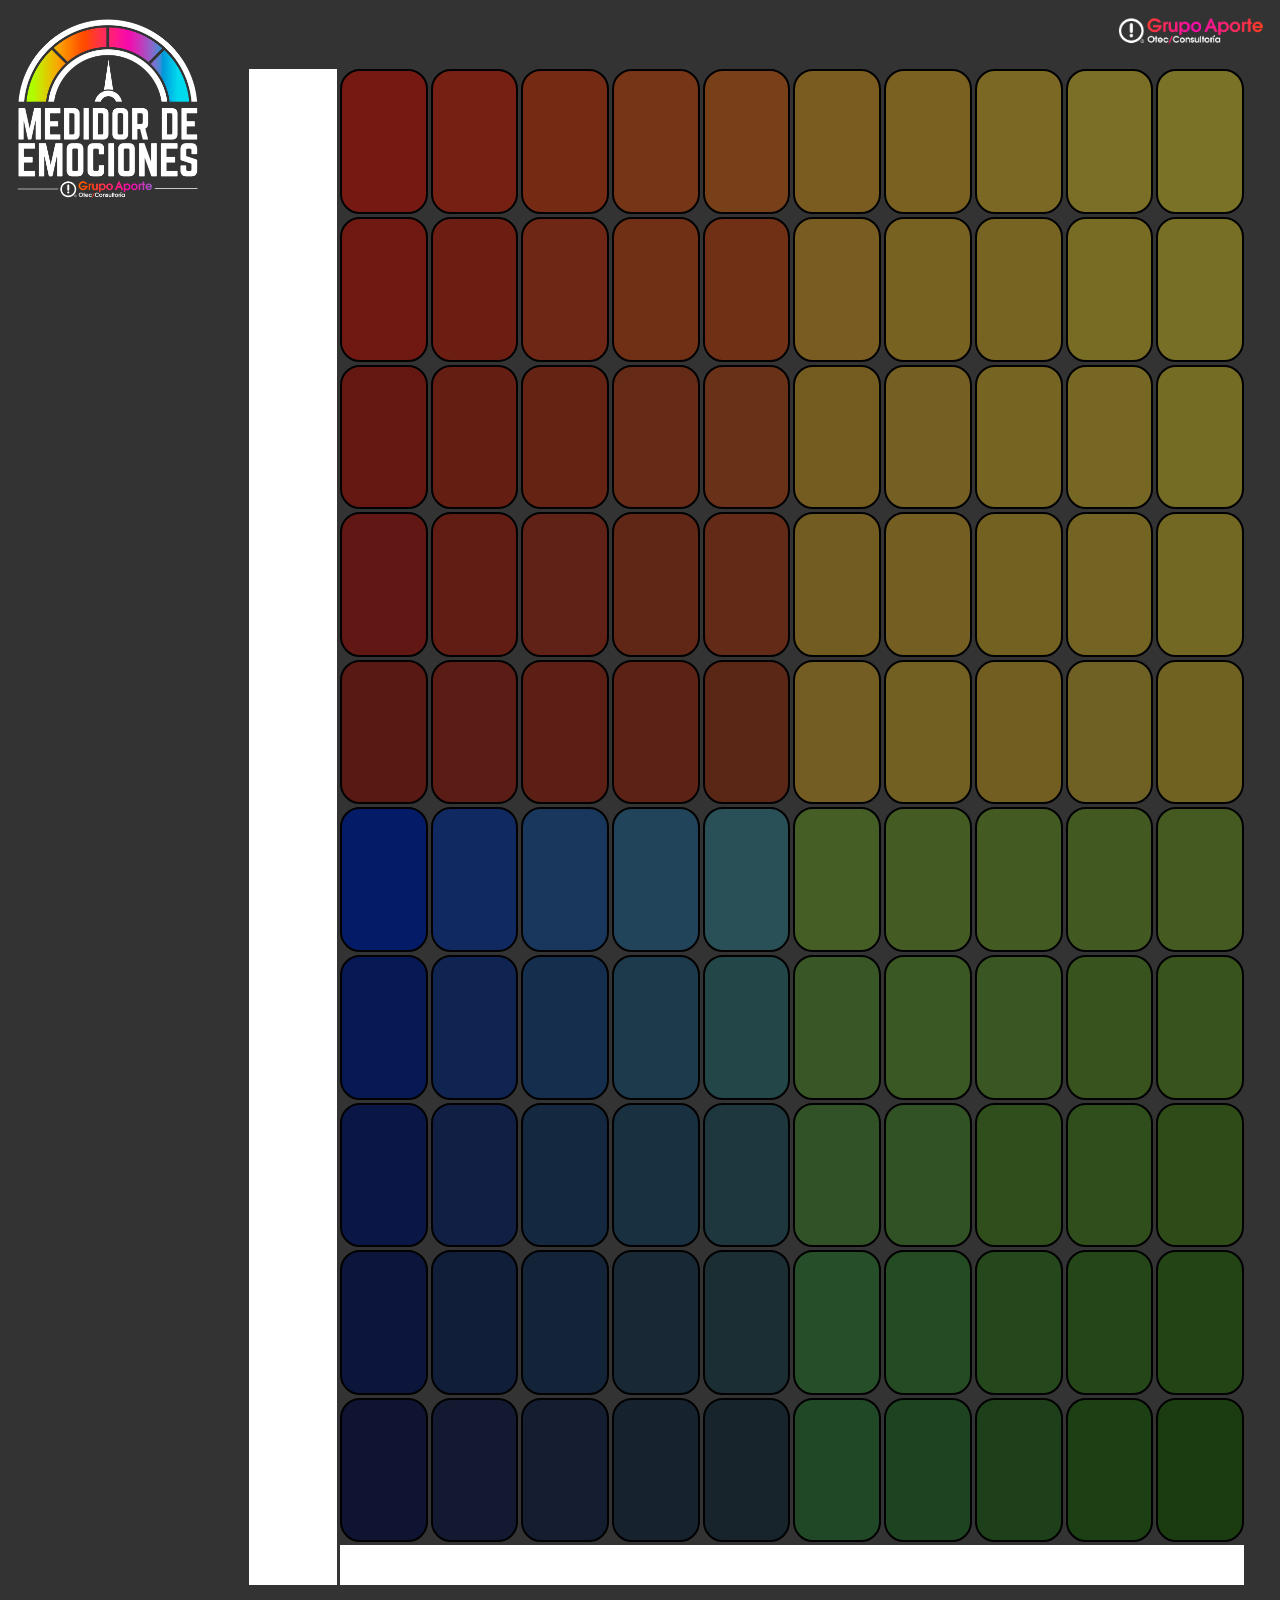
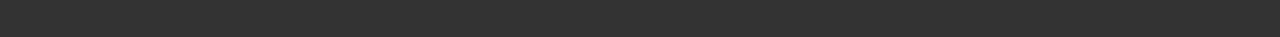
==== medicion.html @ 433599bf "Página de comienzo" ====
<!DOCTYPE html>
<html lang="es">

    <head>
        <meta charset="UTF-8">
        <meta http-equiv="X-UA-Compatible" content="IE=edge">
        <meta name="viewport" content="width=device-width, initial-scale=1.0">
        <title>Grupo Aporte - Medidor de Emociones</title>
        <link href="https://cdn.jsdelivr.net/npm/bootstrap@5.3.0-alpha1/dist/css/bootstrap.min.css" rel="stylesheet" />
        <script src="https://cdn.jsdelivr.net/npm/bootstrap@5.3.0-alpha1/dist/js/bootstrap.bundle.min.js" integrity="sha384-w76AqPfDkMBDXo30jS1Sgez6pr3x5MlQ1ZAGC+nuZB+EYdgRZgiwxhTBTkF7CXvN" crossorigin="anonymous"></script>
        <script src="https://code.jquery.com/jquery-3.6.4.min.js" integrity="sha256-oP6HI9z1XaZNBrJURtCoUT5SUnxFr8s3BzRl+cbzUq8=" crossorigin="anonymous"></script>
        <link rel="stylesheet" href="./css/style.css">
        <script src="./js/functions.js"></script>
    </head>

    <body>
        <div id="medidor" class="container-fluid">
            <div class="row">
                <div id="contLogoMedidor" class="col-md-2">
                    <img src="./img/logoMedidor_white.png" alt=""><br>
                    <button type="button" class="btn visually-hidden">Confirmar</button>
                </div>
                <div class="col-md-10">
                    <div class="row">
                        <div class="col-md-10"></div>
                        <div class="col-md-2">
                            <a href="https://grupoaporte.com" target="_blank" class="desktop">
                                <img src="./img/logoAporte_white.png" alt="" style="width:100%;">
                            </a>
                        </div>
                    </div>
                    <table class="table table-bordered">
                        <tr>
                            <td rowspan="11" class="eje"><img id="ejeY" src="./img/ejeY.png" alt=""></td>
                            <td id="cell1-1"><br></td>
                            <td id="cell1-2"><br></td>
                            <td id="cell1-3"><br></td>
                            <td id="cell1-4"><br></td>
                            <td id="cell1-5"><br></td>
                            <td id="cell1-6"><br></td>
                            <td id="cell1-7"><br></td>
                            <td id="cell1-8"><br></td>
                            <td id="cell1-9"><br></td>
                            <td id="cell1-10"><br></td>
                        </tr>
                        <tr>
                            <td id="cell2-1"><br></td>
                            <td id="cell2-2"><br></td>
                            <td id="cell2-3"><br></td>
                            <td id="cell2-4"><br></td>
                            <td id="cell2-5"><br></td>
                            <td id="cell2-6"><br></td>
                            <td id="cell2-7"><br></td>
                            <td id="cell2-8"><br></td>
                            <td id="cell2-9"><br></td>
                            <td id="cell2-10"><br></td>
                        </tr>
                        <tr>
                            <td id="cell3-1"><br></td>
                            <td id="cell3-2"><br></td>
                            <td id="cell3-3"><br></td>
                            <td id="cell3-4"><br></td>
                            <td id="cell3-5"><br></td>
                            <td id="cell3-6"><br></td>
                            <td id="cell3-7"><br></td>
                            <td id="cell3-8"><br></td>
                            <td id="cell3-9"><br></td>
                            <td id="cell3-10"><br></td>
                        </tr>
                        <tr>
                            <td id="cell4-1"><br></td>
                            <td id="cell4-2"><br></td>
                            <td id="cell4-3"><br></td>
                            <td id="cell4-4"><br></td>
                            <td id="cell4-5"><br></td>
                            <td id="cell4-6"><br></td>
                            <td id="cell4-7"><br></td>
                            <td id="cell4-8"><br></td>
                            <td id="cell4-9"><br></td>
                            <td id="cell4-10"><br></td>
                        </tr>
                        <tr>
                            <td id="cell5-1"><br></td>
                            <td id="cell5-2"><br></td>
                            <td id="cell5-3"><br></td>
                            <td id="cell5-4"><br></td>
                            <td id="cell5-5"><br></td>
                            <td id="cell5-6"><br></td>
                            <td id="cell5-7"><br></td>
                            <td id="cell5-8"><br></td>
                            <td id="cell5-9"><br></td>
                            <td id="cell5-10"><br></td>
                        </tr>
                        <tr>
                            <td id="cell6-1"><br></td>
                            <td id="cell6-2"><br></td>
                            <td id="cell6-3"><br></td>
                            <td id="cell6-4"><br></td>
                            <td id="cell6-5"><br></td>
                            <td id="cell6-6"><br></td>
                            <td id="cell6-7"><br></td>
                            <td id="cell6-8"><br></td>
                            <td id="cell6-9"><br></td>
                            <td id="cell6-10"><br></td>
                        </tr>
                        <tr>
                            <td id="cell7-1"><br></td>
                            <td id="cell7-2"><br></td>
                            <td id="cell7-3"><br></td>
                            <td id="cell7-4"><br></td>
                            <td id="cell7-5"><br></td>
                            <td id="cell7-6"><br></td>
                            <td id="cell7-7"><br></td>
                            <td id="cell7-8"><br></td>
                            <td id="cell7-9"><br></td>
                            <td id="cell7-10"><br></td>
                        </tr>
                        <tr>
                            <td id="cell8-1"><br></td>
                            <td id="cell8-2"><br></td>
                            <td id="cell8-3"><br></td>
                            <td id="cell8-4"><br></td>
                            <td id="cell8-5"><br></td>
                            <td id="cell8-6"><br></td>
                            <td id="cell8-7"><br></td>
                            <td id="cell8-8"><br></td>
                            <td id="cell8-9"><br></td>
                            <td id="cell8-10"><br></td>
                        </tr>
                        <tr>
                            <td id="cell9-1"><br></td>
                            <td id="cell9-2"><br></td>
                            <td id="cell9-3"><br></td>
                            <td id="cell9-4"><br></td>
                            <td id="cell9-5"><br></td>
                            <td id="cell9-6"><br></td>
                            <td id="cell9-7"><br></td>
                            <td id="cell9-8"><br></td>
                            <td id="cell9-9"><br></td>
                            <td id="cell9-10"><br></td>
                        </tr>
                        <tr>
                            <td id="cell10-1"><br></td>
                            <td id="cell10-2"><br></td>
                            <td id="cell10-3"><br></td>
                            <td id="cell10-4"><br></td>
                            <td id="cell10-5"><br></td>
                            <td id="cell10-6"><br></td>
                            <td id="cell10-7"><br></td>
                            <td id="cell10-8"><br></td>
                            <td id="cell10-9"><br></td>
                            <td id="cell10-10"><br></td>
                        </tr>
                        <tr>
                            <td colspan="11" class="eje"><img id="ejeX" src="./img/ejeX.png" alt="" style="width:100%;"></td>
                        </tr>
                    </table>
                </div>
            </div>
        </div>
    </body>

</html>
---- css/style.css ----
body{
    background-color: #333333;
}
#fondo{
    background: url(../img/fondo.jpg) center center;
    background-size: cover;
    height: 100vh;
    width: 100vw;
    position: fixed;
    z-index: -1;
}
#medidor{
    padding: 1%;
}
.principio{
    height: 100vh;
}
#comenzar{
    animation-delay: 1s;
    transition-duration: 1s !important;
    font-size: 2em;
}
table{
    width: 100%;
    height: 90vh;
    border-spacing: 3px;
    border-collapse: separate;
    padding: 20px;
}
td:not(.eje){
    cursor: pointer;
    border: 2px solid;
    border-radius: 20px;
    text-align: center;
    filter: brightness(0.5);
}
td:not(.eje):hover, td.selected{
    filter: brightness(1);
}
.eje{
    height: 1vh;
    border: none;
}
#contLogoMedidor{
    text-align: center;
}
#contLogoMedidor img{
    width: 100%;
}
#contLogoMedidor button{
    transition-duration: 0.5s;
    background-color: #ff3d29;
    color: white;
}
#contLogoMedidor button:hover{
    background-color: #f7119e;
    border: 1px solid white;
}

@media screen and (max-width: 768px) {
    .desktop{display: none;}
    #contLogoMedidor img{width: 40%;}
}

/* Colores de celdas */
#cell1-1{background-color: #e93224;}
#cell1-2{background-color: #e93f26;}
#cell1-3{background-color: #e95329;}
#cell1-4{background-color: #ec692e;}
#cell1-5{background-color: #ef8132;}
#cell1-6{background-color: #f4b740;}
#cell1-7{background-color: #f4c143;}
#cell1-8{background-color: #f6d047;}
#cell1-9{background-color: #f5db4b;}
#cell1-10{background-color: #f3e44e;}
#cell2-1{background-color: #de3225;}
#cell2-2{background-color: #d73c26;}
#cell2-3{background-color: #dc4e28;}
#cell2-4{background-color: #dd5f2b;}
#cell2-5{background-color: #dd5f2b;}
#cell2-6{background-color: #f1b942;}
#cell2-7{background-color: #efc343;}
#cell2-8{background-color: #eec845;}
#cell2-9{background-color: #efd548;}
#cell2-10{background-color: #f0dd4b;}
#cell3-1{background-color: #c93025;}
#cell3-2{background-color: #ca3b25;}
#cell3-3{background-color: #ca4627;}
#cell3-4{background-color: #ca562d;}
#cell3-5{background-color: #d16230;}
#cell3-6{background-color: #e8b841;}
#cell3-7{background-color: #eabe44;}
#cell3-8{background-color: #ecc746;}
#cell3-9{background-color: #ebcd47;}
#cell3-10{background-color: #e8d547;}
#cell4-1{background-color: #c13028;}
#cell4-2{background-color: #c23829;}
#cell4-3{background-color: #c0442b;}
#cell4-4{background-color: #bf4d2b;}
#cell4-5{background-color: #c3552e;}
#cell4-6{background-color: #e6b942;}
#cell4-7{background-color: #e8bc43;}
#cell4-8{background-color: #e5c244;}
#cell4-9{background-color: #e5c846;}
#cell4-10{background-color: #e6ce48;}
#cell5-1{background-color: #af3128;}
#cell5-2{background-color: #b7372c;}
#cell5-3{background-color: #b63e2b;}
#cell5-4{background-color: #b7452c;}
#cell5-5{background-color: #b44c2c;}
#cell5-6{background-color: #e6ba45;}
#cell5-7{background-color: #e3be43;}
#cell5-8{background-color: #e5bc44;}
#cell5-9{background-color: #dec147;}
#cell5-10{background-color: #e0c645;}
#cell6-1{background-color: #0738cf;}
#cell6-2{background-color: #1f53c1;}
#cell6-3{background-color: #326cba;}
#cell6-4{background-color: #4388b4;}
#cell6-5{background-color: #51a1ad;}
#cell6-6{background-color: #88bb4d;}
#cell6-7{background-color: #87b947;}
#cell6-8{background-color: #86b643;}
#cell6-9{background-color: #86b245;}
#cell6-10{background-color: #88b33f;}
#cell7-1{background-color: #0e31aa;}
#cell7-2{background-color: #2048a3;}
#cell7-3{background-color: #2c5d9d;}
#cell7-4{background-color: #3a7497;}
#cell7-5{background-color: #468b91;}
#cell7-6{background-color: #72ad4c;}
#cell7-7{background-color: #74af48;}
#cell7-8{background-color: #73ad44;}
#cell7-9{background-color: #6fa63b;}
#cell7-10{background-color: #70a737;}
#cell8-1{background-color: #152e8c;}
#cell8-2{background-color: #1f3e86;}
#cell8-3{background-color: #284f81;}
#cell8-4{background-color: #326081;}
#cell8-5{background-color: #3c6c79;}
#cell8-6{background-color: #62a44b;}
#cell8-7{background-color: #61a348;}
#cell8-8{background-color: #5f9c37;}
#cell8-9{background-color: #5e9c36;}
#cell8-10{background-color: #5e992f;}
#cell9-1{background-color: #182b77;}
#cell9-2{background-color: #203c71;}
#cell9-3{background-color: #284770;}
#cell9-4{background-color: #2f5068;}
#cell9-5{background-color: #365d67;}
#cell9-6{background-color: #4d9c4f;}
#cell9-7{background-color: #4a9643;}
#cell9-8{background-color: #499035;}
#cell9-9{background-color: #478c2f;}
#cell9-10{background-color: #46882a;}
#cell10-1{background-color: #1b2761;}
#cell10-2{background-color: #23325f;}
#cell10-3{background-color: #283c5f;}
#cell10-4{background-color: #2b435b;}
#cell10-5{background-color: #2e4958;}
#cell10-6{background-color: #3f8e4c;}
#cell10-7{background-color: #3c863f;}
#cell10-8{background-color: #3a8133;}
#cell10-9{background-color: #387e29;}
#cell10-10{background-color: #367722;}
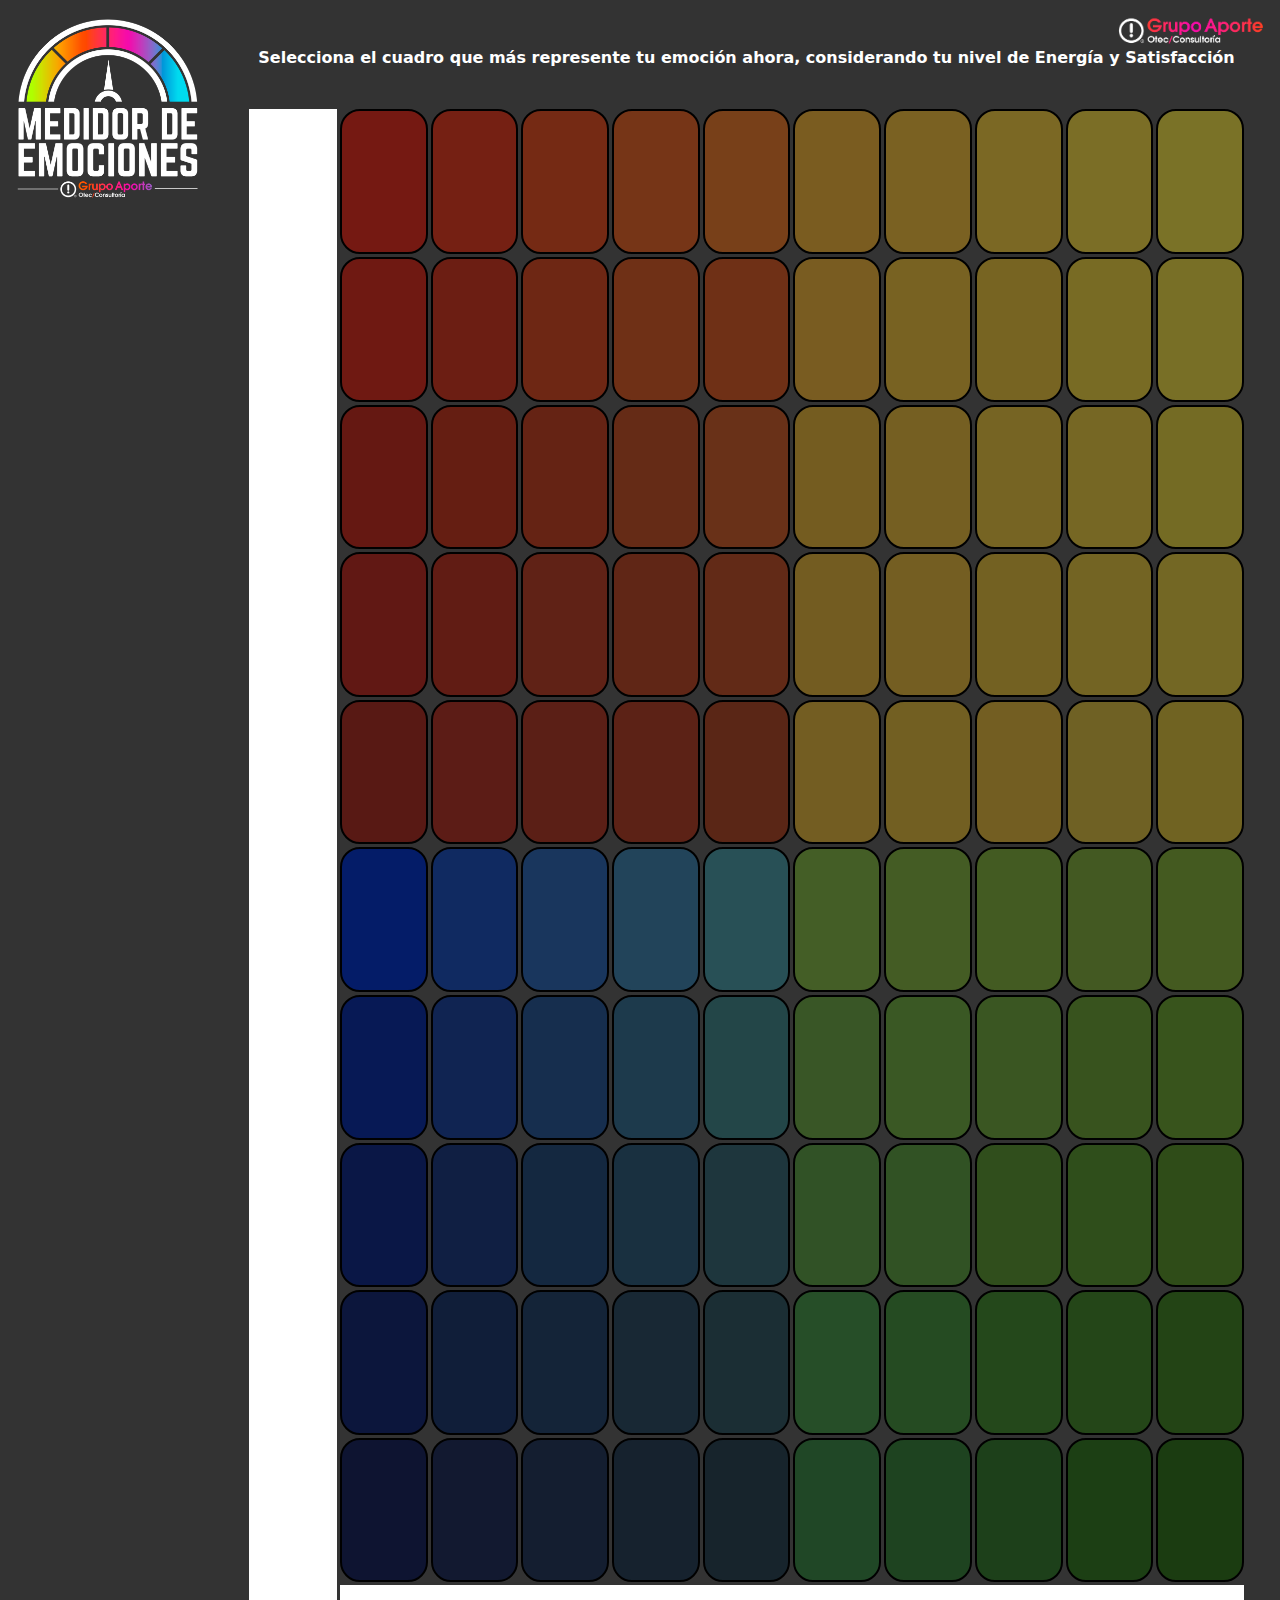
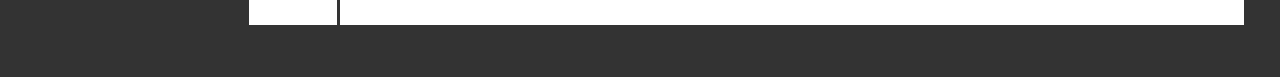
==== commit 342c942f: "Corrección de bug" ====
--- a/medicion.html
+++ b/medicion.html
@@ -3,12 +3,14 @@
 
     <head>
         <meta charset="UTF-8">
+        
         <meta http-equiv="X-UA-Compatible" content="IE=edge">
         <meta name="viewport" content="width=device-width, initial-scale=1.0">
         <title>Grupo Aporte - Medidor de Emociones</title>
+        <script src="https://code.jquery.com/jquery-3.6.4.min.js" integrity="sha256-oP6HI9z1XaZNBrJURtCoUT5SUnxFr8s3BzRl+cbzUq8=" crossorigin="anonymous"></script>
+        <script src="https://cdn.jsdelivr.net/npm/popper.js@1.16.0/dist/umd/popper.min.js" integrity="sha384-Q6E9RHvbIyZFJoft+2mJbHaEWldlvI9IOYy5n3zV9zzTtmI3UksdQRVvoxMfooAo" crossorigin="anonymous"></script>
         <link href="https://cdn.jsdelivr.net/npm/bootstrap@5.3.0-alpha1/dist/css/bootstrap.min.css" rel="stylesheet" />
         <script src="https://cdn.jsdelivr.net/npm/bootstrap@5.3.0-alpha1/dist/js/bootstrap.bundle.min.js" integrity="sha384-w76AqPfDkMBDXo30jS1Sgez6pr3x5MlQ1ZAGC+nuZB+EYdgRZgiwxhTBTkF7CXvN" crossorigin="anonymous"></script>
-        <script src="https://code.jquery.com/jquery-3.6.4.min.js" integrity="sha256-oP6HI9z1XaZNBrJURtCoUT5SUnxFr8s3BzRl+cbzUq8=" crossorigin="anonymous"></script>
         <link rel="stylesheet" href="./css/style.css">
         <script src="./js/functions.js"></script>
     </head>
@@ -18,7 +20,7 @@
             <div class="row">
                 <div id="contLogoMedidor" class="col-md-2">
                     <img src="./img/logoMedidor_white.png" alt=""><br>
-                    <button type="button" class="btn visually-hidden">Confirmar</button>
+                    <button type="button" class="btn visually-hidden" data-bs-toggle="modal" data-bs-target="#modalAccesoCurso" onclick="enviaEmocion()">Ver emoción</button>
                 </div>
                 <div class="col-md-10">
                     <div class="row">
@@ -29,127 +31,129 @@
                             </a>
                         </div>
                     </div>
-                    <table class="table table-bordered">
+                    <p id="textHorizontal" class="hidden" style="color:white;text-align:center;">Para comenzar, coloque su dispositivo en modo horizontal</p>
+                    <p id="textExplicativo">Selecciona el cuadro que más represente tu emoción ahora, considerando tu nivel de Energía y Satisfacción</p>
+                    <table id="tablaEmociones" class="table table-bordered">
                         <tr>
                             <td rowspan="11" class="eje"><img id="ejeY" src="./img/ejeY.png" alt=""></td>
-                            <td id="cell1-1"><br></td>
-                            <td id="cell1-2"><br></td>
-                            <td id="cell1-3"><br></td>
-                            <td id="cell1-4"><br></td>
-                            <td id="cell1-5"><br></td>
-                            <td id="cell1-6"><br></td>
-                            <td id="cell1-7"><br></td>
-                            <td id="cell1-8"><br></td>
-                            <td id="cell1-9"><br></td>
-                            <td id="cell1-10"><br></td>
+                            <td id="cell1"><br></td>
+                            <td id="cell2"><br></td>
+                            <td id="cell3"><br></td>
+                            <td id="cell4"><br></td>
+                            <td id="cell5"><br></td>
+                            <td id="cell6"><br></td>
+                            <td id="cell7"><br></td>
+                            <td id="cell8"><br></td>
+                            <td id="cell9"><br></td>
+                            <td id="cell10"><br></td>
                         </tr>
                         <tr>
-                            <td id="cell2-1"><br></td>
-                            <td id="cell2-2"><br></td>
-                            <td id="cell2-3"><br></td>
-                            <td id="cell2-4"><br></td>
-                            <td id="cell2-5"><br></td>
-                            <td id="cell2-6"><br></td>
-                            <td id="cell2-7"><br></td>
-                            <td id="cell2-8"><br></td>
-                            <td id="cell2-9"><br></td>
-                            <td id="cell2-10"><br></td>
+                            <td id="cell11"><br></td>
+                            <td id="cell12"><br></td>
+                            <td id="cell13"><br></td>
+                            <td id="cell14"><br></td>
+                            <td id="cell15"><br></td>
+                            <td id="cell16"><br></td>
+                            <td id="cell17"><br></td>
+                            <td id="cell18"><br></td>
+                            <td id="cell19"><br></td>
+                            <td id="cell20"><br></td>
                         </tr>
                         <tr>
-                            <td id="cell3-1"><br></td>
-                            <td id="cell3-2"><br></td>
-                            <td id="cell3-3"><br></td>
-                            <td id="cell3-4"><br></td>
-                            <td id="cell3-5"><br></td>
-                            <td id="cell3-6"><br></td>
-                            <td id="cell3-7"><br></td>
-                            <td id="cell3-8"><br></td>
-                            <td id="cell3-9"><br></td>
-                            <td id="cell3-10"><br></td>
+                            <td id="cell21"><br></td>
+                            <td id="cell22"><br></td>
+                            <td id="cell23"><br></td>
+                            <td id="cell24"><br></td>
+                            <td id="cell25"><br></td>
+                            <td id="cell26"><br></td>
+                            <td id="cell27"><br></td>
+                            <td id="cell28"><br></td>
+                            <td id="cell29"><br></td>
+                            <td id="cell30"><br></td>
                         </tr>
                         <tr>
-                            <td id="cell4-1"><br></td>
-                            <td id="cell4-2"><br></td>
-                            <td id="cell4-3"><br></td>
-                            <td id="cell4-4"><br></td>
-                            <td id="cell4-5"><br></td>
-                            <td id="cell4-6"><br></td>
-                            <td id="cell4-7"><br></td>
-                            <td id="cell4-8"><br></td>
-                            <td id="cell4-9"><br></td>
-                            <td id="cell4-10"><br></td>
+                            <td id="cell31"><br></td>
+                            <td id="cell32"><br></td>
+                            <td id="cell33"><br></td>
+                            <td id="cell34"><br></td>
+                            <td id="cell35"><br></td>
+                            <td id="cell36"><br></td>
+                            <td id="cell37"><br></td>
+                            <td id="cell38"><br></td>
+                            <td id="cell39"><br></td>
+                            <td id="cell40"><br></td>
                         </tr>
                         <tr>
-                            <td id="cell5-1"><br></td>
-                            <td id="cell5-2"><br></td>
-                            <td id="cell5-3"><br></td>
-                            <td id="cell5-4"><br></td>
-                            <td id="cell5-5"><br></td>
-                            <td id="cell5-6"><br></td>
-                            <td id="cell5-7"><br></td>
-                            <td id="cell5-8"><br></td>
-                            <td id="cell5-9"><br></td>
-                            <td id="cell5-10"><br></td>
+                            <td id="cell41"><br></td>
+                            <td id="cell42"><br></td>
+                            <td id="cell43"><br></td>
+                            <td id="cell44"><br></td>
+                            <td id="cell45"><br></td>
+                            <td id="cell46"><br></td>
+                            <td id="cell47"><br></td>
+                            <td id="cell48"><br></td>
+                            <td id="cell49"><br></td>
+                            <td id="cell50"><br></td>
                         </tr>
                         <tr>
-                            <td id="cell6-1"><br></td>
-                            <td id="cell6-2"><br></td>
-                            <td id="cell6-3"><br></td>
-                            <td id="cell6-4"><br></td>
-                            <td id="cell6-5"><br></td>
-                            <td id="cell6-6"><br></td>
-                            <td id="cell6-7"><br></td>
-                            <td id="cell6-8"><br></td>
-                            <td id="cell6-9"><br></td>
-                            <td id="cell6-10"><br></td>
+                            <td id="cell51"><br></td>
+                            <td id="cell52"><br></td>
+                            <td id="cell53"><br></td>
+                            <td id="cell54"><br></td>
+                            <td id="cell55"><br></td>
+                            <td id="cell56"><br></td>
+                            <td id="cell57"><br></td>
+                            <td id="cell58"><br></td>
+                            <td id="cell59"><br></td>
+                            <td id="cell60"><br></td>
                         </tr>
                         <tr>
-                            <td id="cell7-1"><br></td>
-                            <td id="cell7-2"><br></td>
-                            <td id="cell7-3"><br></td>
-                            <td id="cell7-4"><br></td>
-                            <td id="cell7-5"><br></td>
-                            <td id="cell7-6"><br></td>
-                            <td id="cell7-7"><br></td>
-                            <td id="cell7-8"><br></td>
-                            <td id="cell7-9"><br></td>
-                            <td id="cell7-10"><br></td>
+                            <td id="cell61"><br></td>
+                            <td id="cell62"><br></td>
+                            <td id="cell63"><br></td>
+                            <td id="cell64"><br></td>
+                            <td id="cell65"><br></td>
+                            <td id="cell66"><br></td>
+                            <td id="cell67"><br></td>
+                            <td id="cell68"><br></td>
+                            <td id="cell69"><br></td>
+                            <td id="cell70"><br></td>
                         </tr>
                         <tr>
-                            <td id="cell8-1"><br></td>
-                            <td id="cell8-2"><br></td>
-                            <td id="cell8-3"><br></td>
-                            <td id="cell8-4"><br></td>
-                            <td id="cell8-5"><br></td>
-                            <td id="cell8-6"><br></td>
-                            <td id="cell8-7"><br></td>
-                            <td id="cell8-8"><br></td>
-                            <td id="cell8-9"><br></td>
-                            <td id="cell8-10"><br></td>
+                            <td id="cell71"><br></td>
+                            <td id="cell72"><br></td>
+                            <td id="cell73"><br></td>
+                            <td id="cell74"><br></td>
+                            <td id="cell75"><br></td>
+                            <td id="cell76"><br></td>
+                            <td id="cell77"><br></td>
+                            <td id="cell78"><br></td>
+                            <td id="cell79"><br></td>
+                            <td id="cell80"><br></td>
                         </tr>
                         <tr>
-                            <td id="cell9-1"><br></td>
-                            <td id="cell9-2"><br></td>
-                            <td id="cell9-3"><br></td>
-                            <td id="cell9-4"><br></td>
-                            <td id="cell9-5"><br></td>
-                            <td id="cell9-6"><br></td>
-                            <td id="cell9-7"><br></td>
-                            <td id="cell9-8"><br></td>
-                            <td id="cell9-9"><br></td>
-                            <td id="cell9-10"><br></td>
+                            <td id="cell81"><br></td>
+                            <td id="cell82"><br></td>
+                            <td id="cell83"><br></td>
+                            <td id="cell84"><br></td>
+                            <td id="cell85"><br></td>
+                            <td id="cell86"><br></td>
+                            <td id="cell87"><br></td>
+                            <td id="cell88"><br></td>
+                            <td id="cell89"><br></td>
+                            <td id="cell90"><br></td>
                         </tr>
                         <tr>
-                            <td id="cell10-1"><br></td>
-                            <td id="cell10-2"><br></td>
-                            <td id="cell10-3"><br></td>
-                            <td id="cell10-4"><br></td>
-                            <td id="cell10-5"><br></td>
-                            <td id="cell10-6"><br></td>
-                            <td id="cell10-7"><br></td>
-                            <td id="cell10-8"><br></td>
-                            <td id="cell10-9"><br></td>
-                            <td id="cell10-10"><br></td>
+                            <td id="cell91"><br></td>
+                            <td id="cell92"><br></td>
+                            <td id="cell93"><br></td>
+                            <td id="cell94"><br></td>
+                            <td id="cell95"><br></td>
+                            <td id="cell96"><br></td>
+                            <td id="cell97"><br></td>
+                            <td id="cell98"><br></td>
+                            <td id="cell99"><br></td>
+                            <td id="cell100"><br></td>
                         </tr>
                         <tr>
                             <td colspan="11" class="eje"><img id="ejeX" src="./img/ejeX.png" alt="" style="width:100%;"></td>
@@ -157,6 +161,28 @@
                     </table>
                 </div>
             </div>
+            <div class="modal fade" id="modalAccesoCurso" tabindex="-1" role="dialog" aria-labelledby="tituloModal" aria-hidden="true">
+                <div class="modal-dialog" role="document">
+                  <div class="modal-content">
+                    <div class="modal-header">
+                      <h2 class="modal-title" id="tituloModal">Tu resultado</h2>
+                      <button type="button" class="close" data-dismiss="modal" aria-label="Close">
+                        <span aria-hidden="true">&times;</span>
+                      </button>
+                    </div>
+                    <div class="modal-body">
+                      Según tu elección en el cuadro, tu emoción se sitúa como:
+                      <div id="resultado">
+                        <h2 id="nombre"></h2>
+                        <span id="explicacion"></span>
+                      </div>
+                    </div>
+                    <div class="modal-footer">
+                      <button type="button" class="btn btn-secondary" data-bs-dismiss="modal">Cerrar</button>
+                    </div>
+                  </div>
+                </div>
+              </div>
         </div>
     </body>
 
--- a/css/style.css
+++ b/css/style.css
@@ -33,6 +33,11 @@
     border-radius: 20px;
     text-align: center;
     filter: brightness(0.5);
+    border-color: black;
+    color: white;
+    font-weight: bold;
+    width: 10%;
+    max-width: 10%;
 }
 td:not(.eje):hover, td.selected{
     filter: brightness(1);
@@ -56,110 +61,126 @@
     background-color: #f7119e;
     border: 1px solid white;
 }
+#resultado #nombre{
+    margin-top: 2%;
+    text-align: center;
+}
+#resultado #explicacion{
+    text-align: justify;
+}
+#textExplicativo{
+    color: white;
+    text-align: center;
+    font-weight: bold;
+}
+.hidden{
+    display:none;
+}
 
 @media screen and (max-width: 768px) {
     .desktop{display: none;}
-    #contLogoMedidor img{width: 40%;}
+    #contLogoMedidor img{width: 24%;}
+    #textExplicativo{margin-top: 1em;}
 }
 
 /* Colores de celdas */
-#cell1-1{background-color: #e93224;}
-#cell1-2{background-color: #e93f26;}
-#cell1-3{background-color: #e95329;}
-#cell1-4{background-color: #ec692e;}
-#cell1-5{background-color: #ef8132;}
-#cell1-6{background-color: #f4b740;}
-#cell1-7{background-color: #f4c143;}
-#cell1-8{background-color: #f6d047;}
-#cell1-9{background-color: #f5db4b;}
-#cell1-10{background-color: #f3e44e;}
-#cell2-1{background-color: #de3225;}
-#cell2-2{background-color: #d73c26;}
-#cell2-3{background-color: #dc4e28;}
-#cell2-4{background-color: #dd5f2b;}
-#cell2-5{background-color: #dd5f2b;}
-#cell2-6{background-color: #f1b942;}
-#cell2-7{background-color: #efc343;}
-#cell2-8{background-color: #eec845;}
-#cell2-9{background-color: #efd548;}
-#cell2-10{background-color: #f0dd4b;}
-#cell3-1{background-color: #c93025;}
-#cell3-2{background-color: #ca3b25;}
-#cell3-3{background-color: #ca4627;}
-#cell3-4{background-color: #ca562d;}
-#cell3-5{background-color: #d16230;}
-#cell3-6{background-color: #e8b841;}
-#cell3-7{background-color: #eabe44;}
-#cell3-8{background-color: #ecc746;}
-#cell3-9{background-color: #ebcd47;}
-#cell3-10{background-color: #e8d547;}
-#cell4-1{background-color: #c13028;}
-#cell4-2{background-color: #c23829;}
-#cell4-3{background-color: #c0442b;}
-#cell4-4{background-color: #bf4d2b;}
-#cell4-5{background-color: #c3552e;}
-#cell4-6{background-color: #e6b942;}
-#cell4-7{background-color: #e8bc43;}
-#cell4-8{background-color: #e5c244;}
-#cell4-9{background-color: #e5c846;}
-#cell4-10{background-color: #e6ce48;}
-#cell5-1{background-color: #af3128;}
-#cell5-2{background-color: #b7372c;}
-#cell5-3{background-color: #b63e2b;}
-#cell5-4{background-color: #b7452c;}
-#cell5-5{background-color: #b44c2c;}
-#cell5-6{background-color: #e6ba45;}
-#cell5-7{background-color: #e3be43;}
-#cell5-8{background-color: #e5bc44;}
-#cell5-9{background-color: #dec147;}
-#cell5-10{background-color: #e0c645;}
-#cell6-1{background-color: #0738cf;}
-#cell6-2{background-color: #1f53c1;}
-#cell6-3{background-color: #326cba;}
-#cell6-4{background-color: #4388b4;}
-#cell6-5{background-color: #51a1ad;}
-#cell6-6{background-color: #88bb4d;}
-#cell6-7{background-color: #87b947;}
-#cell6-8{background-color: #86b643;}
-#cell6-9{background-color: #86b245;}
-#cell6-10{background-color: #88b33f;}
-#cell7-1{background-color: #0e31aa;}
-#cell7-2{background-color: #2048a3;}
-#cell7-3{background-color: #2c5d9d;}
-#cell7-4{background-color: #3a7497;}
-#cell7-5{background-color: #468b91;}
-#cell7-6{background-color: #72ad4c;}
-#cell7-7{background-color: #74af48;}
-#cell7-8{background-color: #73ad44;}
-#cell7-9{background-color: #6fa63b;}
-#cell7-10{background-color: #70a737;}
-#cell8-1{background-color: #152e8c;}
-#cell8-2{background-color: #1f3e86;}
-#cell8-3{background-color: #284f81;}
-#cell8-4{background-color: #326081;}
-#cell8-5{background-color: #3c6c79;}
-#cell8-6{background-color: #62a44b;}
-#cell8-7{background-color: #61a348;}
-#cell8-8{background-color: #5f9c37;}
-#cell8-9{background-color: #5e9c36;}
-#cell8-10{background-color: #5e992f;}
-#cell9-1{background-color: #182b77;}
-#cell9-2{background-color: #203c71;}
-#cell9-3{background-color: #284770;}
-#cell9-4{background-color: #2f5068;}
-#cell9-5{background-color: #365d67;}
-#cell9-6{background-color: #4d9c4f;}
-#cell9-7{background-color: #4a9643;}
-#cell9-8{background-color: #499035;}
-#cell9-9{background-color: #478c2f;}
-#cell9-10{background-color: #46882a;}
-#cell10-1{background-color: #1b2761;}
-#cell10-2{background-color: #23325f;}
-#cell10-3{background-color: #283c5f;}
-#cell10-4{background-color: #2b435b;}
-#cell10-5{background-color: #2e4958;}
-#cell10-6{background-color: #3f8e4c;}
-#cell10-7{background-color: #3c863f;}
-#cell10-8{background-color: #3a8133;}
-#cell10-9{background-color: #387e29;}
-#cell10-10{background-color: #367722;}+#cell1{background-color: #e93224;}
+#cell2{background-color: #e93f26;}
+#cell3{background-color: #e95329;}
+#cell4{background-color: #ec692e;}
+#cell5{background-color: #ef8132;}
+#cell6{background-color: #f4b740;}
+#cell7{background-color: #f4c143;}
+#cell8{background-color: #f6d047;}
+#cell9{background-color: #f5db4b;}
+#cell10{background-color: #f3e44e;}
+#cell11{background-color: #de3225;}
+#cell12{background-color: #d73c26;}
+#cell13{background-color: #dc4e28;}
+#cell14{background-color: #dd5f2b;}
+#cell15{background-color: #dd5f2b;}
+#cell16{background-color: #f1b942;}
+#cell17{background-color: #efc343;}
+#cell18{background-color: #eec845;}
+#cell19{background-color: #efd548;}
+#cell20{background-color: #f0dd4b;}
+#cell21{background-color: #c93025;}
+#cell22{background-color: #ca3b25;}
+#cell23{background-color: #ca4627;}
+#cell24{background-color: #ca562d;}
+#cell25{background-color: #d16230;}
+#cell26{background-color: #e8b841;}
+#cell27{background-color: #eabe44;}
+#cell28{background-color: #ecc746;}
+#cell29{background-color: #ebcd47;}
+#cell30{background-color: #e8d547;}
+#cell31{background-color: #c13028;}
+#cell32{background-color: #c23829;}
+#cell33{background-color: #c0442b;}
+#cell34{background-color: #bf4d2b;}
+#cell35{background-color: #c3552e;}
+#cell36{background-color: #e6b942;}
+#cell37{background-color: #e8bc43;}
+#cell38{background-color: #e5c244;}
+#cell39{background-color: #e5c846;}
+#cell40{background-color: #e6ce48;}
+#cell41{background-color: #af3128;}
+#cell42{background-color: #b7372c;}
+#cell43{background-color: #b63e2b;}
+#cell44{background-color: #b7452c;}
+#cell45{background-color: #b44c2c;}
+#cell46{background-color: #e6ba45;}
+#cell47{background-color: #e3be43;}
+#cell48{background-color: #e5bc44;}
+#cell49{background-color: #dec147;}
+#cell50{background-color: #e0c645;}
+#cell51{background-color: #0738cf;}
+#cell52{background-color: #1f53c1;}
+#cell53{background-color: #326cba;}
+#cell54{background-color: #4388b4;}
+#cell55{background-color: #51a1ad;}
+#cell56{background-color: #88bb4d;}
+#cell57{background-color: #87b947;}
+#cell58{background-color: #86b643;}
+#cell59{background-color: #86b245;}
+#cell60{background-color: #88b33f;}
+#cell61{background-color: #0e31aa;}
+#cell62{background-color: #2048a3;}
+#cell63{background-color: #2c5d9d;}
+#cell64{background-color: #3a7497;}
+#cell65{background-color: #468b91;}
+#cell66{background-color: #72ad4c;}
+#cell67{background-color: #74af48;}
+#cell68{background-color: #73ad44;}
+#cell69{background-color: #6fa63b;}
+#cell70{background-color: #70a737;}
+#cell71{background-color: #152e8c;}
+#cell72{background-color: #1f3e86;}
+#cell73{background-color: #284f81;}
+#cell74{background-color: #326081;}
+#cell75{background-color: #3c6c79;}
+#cell76{background-color: #62a44b;}
+#cell77{background-color: #61a348;}
+#cell78{background-color: #5f9c37;}
+#cell79{background-color: #5e9c36;}
+#cell80{background-color: #5e992f;}
+#cell81{background-color: #182b77;}
+#cell82{background-color: #203c71;}
+#cell83{background-color: #284770;}
+#cell84{background-color: #2f5068;}
+#cell85{background-color: #365d67;}
+#cell86{background-color: #4d9c4f;}
+#cell87{background-color: #4a9643;}
+#cell88{background-color: #499035;}
+#cell89{background-color: #478c2f;}
+#cell90{background-color: #46882a;}
+#cell91{background-color: #1b2761;}
+#cell92{background-color: #23325f;}
+#cell93{background-color: #283c5f;}
+#cell94{background-color: #2b435b;}
+#cell95{background-color: #2e4958;}
+#cell96{background-color: #3f8e4c;}
+#cell97{background-color: #3c863f;}
+#cell98{background-color: #3a8133;}
+#cell99{background-color: #387e29;}
+#cell100{background-color: #367722;}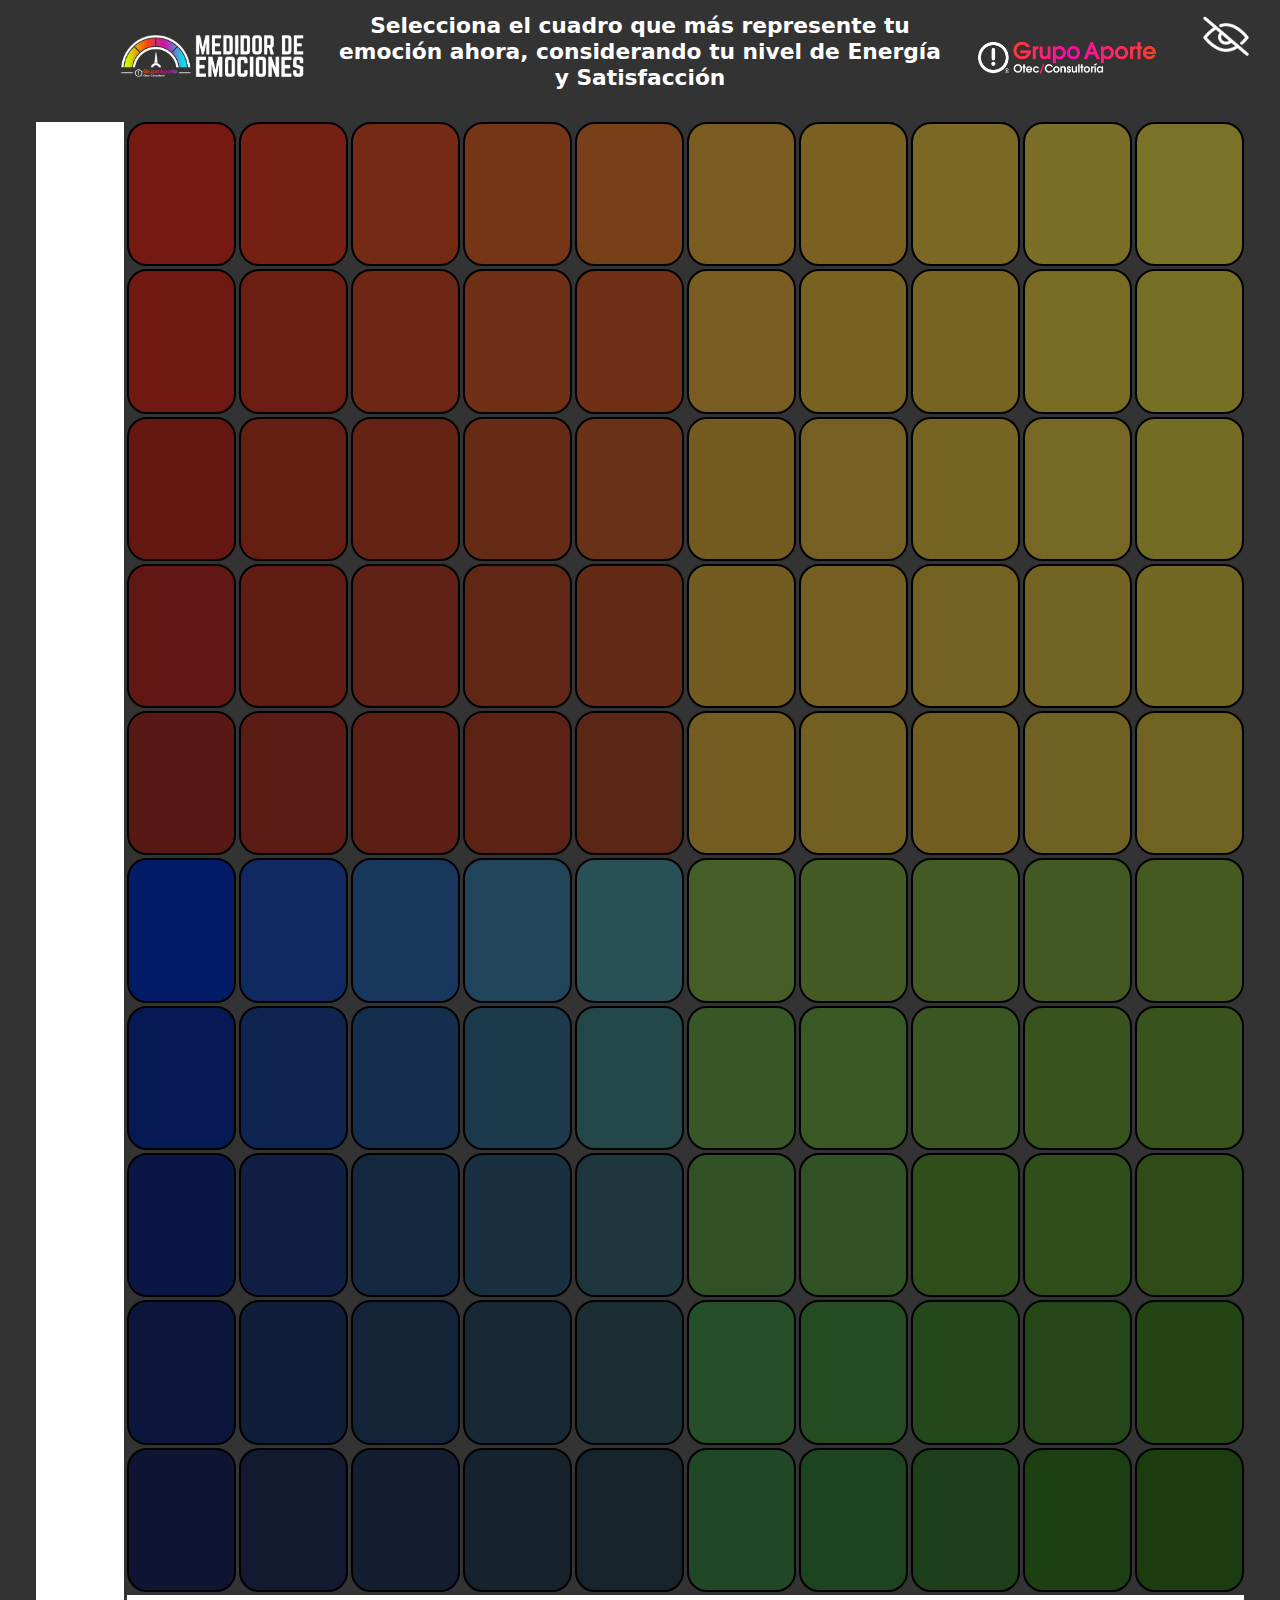
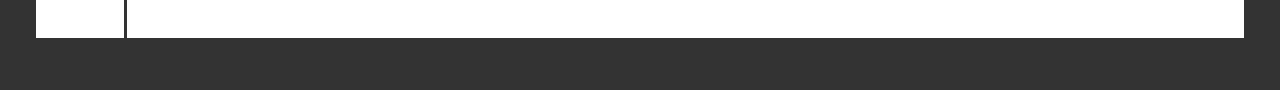
==== commit c0793a37: "Redistribución y adición de contenido" ====
--- a/medicion.html
+++ b/medicion.html
@@ -12,27 +12,32 @@
         <link href="https://cdn.jsdelivr.net/npm/bootstrap@5.3.0-alpha1/dist/css/bootstrap.min.css" rel="stylesheet" />
         <script src="https://cdn.jsdelivr.net/npm/bootstrap@5.3.0-alpha1/dist/js/bootstrap.bundle.min.js" integrity="sha384-w76AqPfDkMBDXo30jS1Sgez6pr3x5MlQ1ZAGC+nuZB+EYdgRZgiwxhTBTkF7CXvN" crossorigin="anonymous"></script>
         <link rel="stylesheet" href="./css/style.css">
+        <script src="./js/data.js"></script>
         <script src="./js/functions.js"></script>
     </head>
 
     <body>
         <div id="medidor" class="container-fluid">
+            <div class="row justify-content-center">
+                <div class="col-1 col-md-1">
+                </div>
+                <div id="contLogoMedidor" class="col-2 col-md-2 align-self-center">
+                    <img src="./img/logoHorizontal_white.png" class="desktop" alt=""><br>
+                    <!--<button type="button" class="btn visually-hidden" data-bs-toggle="modal" data-bs-target="#modalAccesoCurso" onclick="enviaEmocion()">Ver emoción</button>-->
+                </div>
+                <div class="col-6 col-md-6 align-self-center">
+                    <p id="textHorizontal" class="hidden" style="color:white;text-align:center;">Para comenzar, coloque su dispositivo en modo horizontal</p>
+                    <h2 id="textExplicativo">Selecciona el cuadro que más represente tu emoción ahora, considerando tu nivel de Energía y Satisfacción</h2>
+                </div>
+                <div class="col-2 col-md-2 align-self-center">
+                    <a href="https://grupoaporte.com" target="_blank" class="desktop"><img src="./img/logoAporte_white.png" alt="" style="width:100%;"></a>
+                </div>
+                <div class="col-1 col-md-1" style="text-align:center;">
+                    <img id="eyeCells" src="./img/eye_closed.png" class="desktop" alt="" onclick="revelaCeldas()" title="Haz click para ver los nombres de las emociones">
+                </div>
+            </div>
             <div class="row">
-                <div id="contLogoMedidor" class="col-md-2">
-                    <img src="./img/logoMedidor_white.png" alt=""><br>
-                    <button type="button" class="btn visually-hidden" data-bs-toggle="modal" data-bs-target="#modalAccesoCurso" onclick="enviaEmocion()">Ver emoción</button>
-                </div>
-                <div class="col-md-10">
-                    <div class="row">
-                        <div class="col-md-10"></div>
-                        <div class="col-md-2">
-                            <a href="https://grupoaporte.com" target="_blank" class="desktop">
-                                <img src="./img/logoAporte_white.png" alt="" style="width:100%;">
-                            </a>
-                        </div>
-                    </div>
-                    <p id="textHorizontal" class="hidden" style="color:white;text-align:center;">Para comenzar, coloque su dispositivo en modo horizontal</p>
-                    <p id="textExplicativo">Selecciona el cuadro que más represente tu emoción ahora, considerando tu nivel de Energía y Satisfacción</p>
+                <div class="col-12 col-md-12">
                     <table id="tablaEmociones" class="table table-bordered">
                         <tr>
                             <td rowspan="11" class="eje"><img id="ejeY" src="./img/ejeY.png" alt=""></td>
@@ -161,28 +166,68 @@
                     </table>
                 </div>
             </div>
-            <div class="modal fade" id="modalAccesoCurso" tabindex="-1" role="dialog" aria-labelledby="tituloModal" aria-hidden="true">
-                <div class="modal-dialog" role="document">
-                  <div class="modal-content">
-                    <div class="modal-header">
-                      <h2 class="modal-title" id="tituloModal">Tu resultado</h2>
-                      <button type="button" class="close" data-dismiss="modal" aria-label="Close">
-                        <span aria-hidden="true">&times;</span>
-                      </button>
-                    </div>
-                    <div class="modal-body">
-                      Según tu elección en el cuadro, tu emoción se sitúa como:
-                      <div id="resultado">
+        </div>
+        <div class="modal fade" id="modalEmocion" tabindex="-1" role="dialog" aria-labelledby="tituloModal" aria-hidden="true">
+            <div class="modal-dialog" role="document">
+                <div class="modal-content">
+                <div class="modal-header">
+                    <h2 class="modal-title" id="tituloModal">Tu resultado</h2>
+                    <button type="button" class="close" data-dismiss="modal" aria-label="Close" style="visibility:hidden;">
+                    <span aria-hidden="true">&times;</span>
+                    </button>
+                </div>
+                <div class="modal-body">
+                    <div id="enablersContainer" class="row justify-content-center">
+                        <div id="part1enabler" class="col-4 col-md-4 enablers align-self-center" onclick="showPart(1)">
+                            <div class="btn">
+                                Emoción<br>y causa
+                            </div>
+                        </div>
+                        <div id="part2enabler" class="col-4 col-md-4 enablers align-self-center" onclick="showPart(2)">
+                            <div class="btn">
+                                Función<br>¿Para qué sirve?
+                            </div>
+                        </div>
+                        <div id="part3enabler" class="col-4 col-md-4 enablers align-self-center" onclick="showPart(3)">
+                            <div class="btn">
+                                Consejos para manejar la emoción
+                            </div>
+                        </div>
+                    </div>
+                    <div id="part1">
+                        <div id="emocion">
+                            <h5>EMOCIÓN <br> ¿Qué estoy sintiendo?</h5>
+                        </div>
                         <h2 id="nombre"></h2>
-                        <span id="explicacion"></span>
-                      </div>
-                    </div>
-                    <div class="modal-footer">
-                      <button type="button" class="btn btn-secondary" data-bs-dismiss="modal">Cerrar</button>
-                    </div>
-                  </div>
-                </div>
-              </div>
+                        <div id="causa">
+                            <h5>CAUSA <br> ¿Por qué lo siento?</h5>
+                        </div>
+                        <div>
+                            <span id="causa-texto"></span>
+                        </div>
+                    </div>
+                    <div id="part2">
+                        <div id="funcion">
+                            <h5>FUNCIÓN <br> ¿Para qué sirve?</h5>
+                        </div>
+                        <div>
+                            <span id="funcion-texto"></span>
+                        </div>
+                    </div>
+                    <div id="part3">
+                        <div id="consejos">
+                            <h5>Consejos para manejar la emoción</h5>
+                        </div>
+                        <div>
+                            <span id="consejos-texto"></span>
+                        </div>
+                    </div>
+                </div>
+                <div class="modal-footer">
+                    <button type="button" class="btn btn-secondary" data-bs-dismiss="modal">Cerrar</button>
+                </div>
+                </div>
+            </div>
         </div>
     </body>
 
--- a/css/style.css
+++ b/css/style.css
@@ -18,7 +18,7 @@
 #comenzar{
     animation-delay: 1s;
     transition-duration: 1s !important;
-    font-size: 2em;
+    font-size: 1.5em;
 }
 table{
     width: 100%;
@@ -29,6 +29,7 @@
 }
 td:not(.eje){
     cursor: pointer;
+    align-content: center;
     border: 2px solid;
     border-radius: 20px;
     text-align: center;
@@ -46,7 +47,7 @@
     height: 1vh;
     border: none;
 }
-#contLogoMedidor{
+#contLogoMedidor, #nombre{
     text-align: center;
 }
 #contLogoMedidor img{
@@ -64,6 +65,7 @@
 #resultado #nombre{
     margin-top: 2%;
     text-align: center;
+    font-weight: bold;
 }
 #resultado #explicacion{
     text-align: justify;
@@ -72,15 +74,43 @@
     color: white;
     text-align: center;
     font-weight: bold;
+    font-size: 1.7vw;
 }
 .hidden{
     display:none;
 }
+#eyeCells{
+    width:60%;
+    filter: invert(1);
+    cursor: pointer;
+}
+#emocion,#causa,#funcion,#consejos{
+    background-color: #f99a48;
+    padding: 1em;
+    text-align: center;
+    border: 2px solid black;
+    margin: 1em 0;
+}
+.enablers{
+    padding:0;
+}
+.active{
+    background-color:#f99a48 !important;
+}
+.enablers .btn{
+    width: 100%;
+    height: 100%;
+    display: flex;
+    justify-content: center;
+    align-items: center;
+    flex-direction: column;
+    border: 2px solid black;
+}
 
-@media screen and (max-width: 768px) {
+@media screen and (max-width: 900px) {
     .desktop{display: none;}
-    #contLogoMedidor img{width: 24%;}
-    #textExplicativo{margin-top: 1em;}
+    /*#contLogoMedidor img{width: 24%;}*/
+    #textExplicativo{margin-bottom:0;}
 }
 
 /* Colores de celdas */
